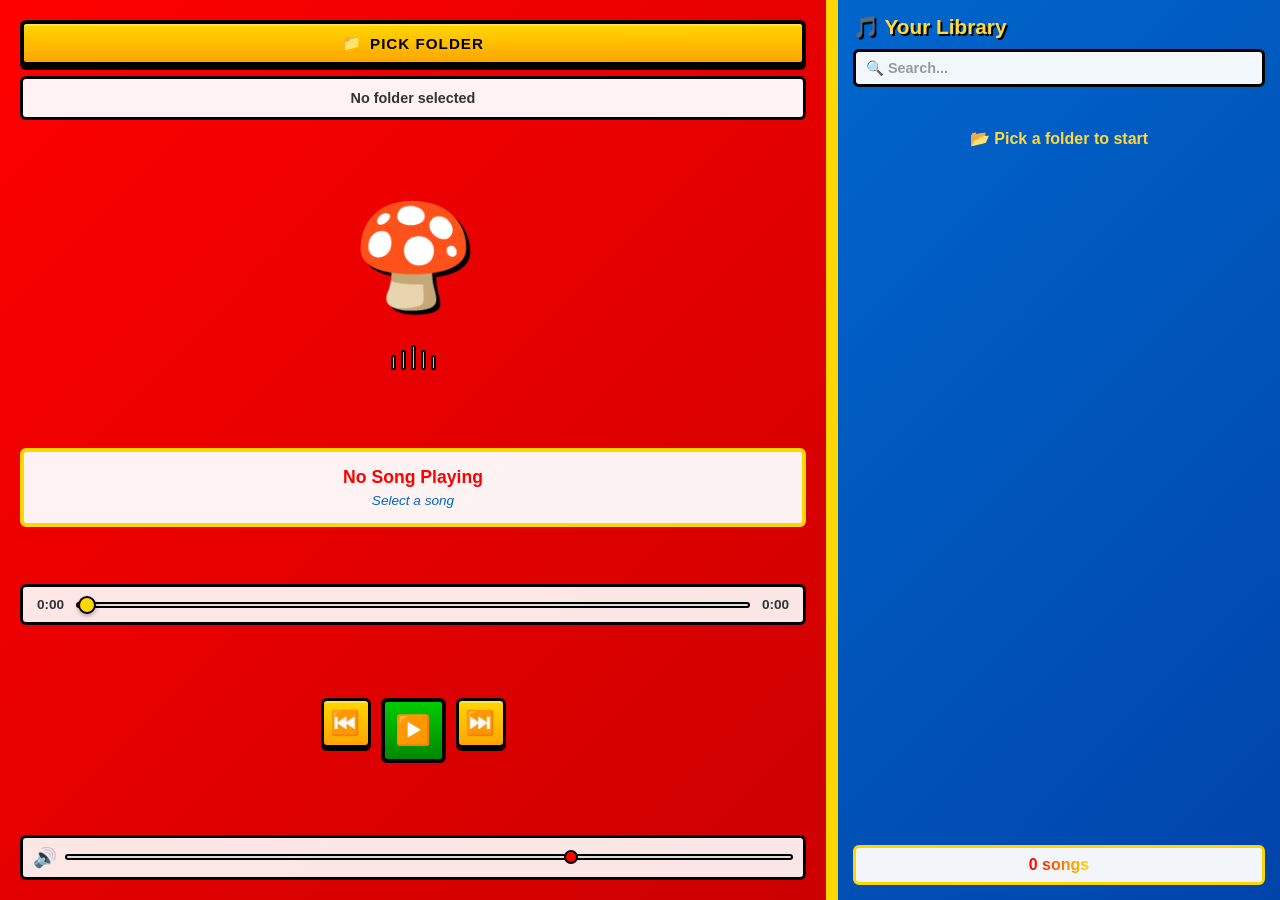
==== Front-end/mario-music-player.html @ b7a20978 "feat: implement Web Worker for background folder scanning to prevent browser hanging" ====
<!DOCTYPE html>
<html lang="en">
<head>
    <meta charset="UTF-8">
    <meta name="viewport" content="width=device-width, initial-scale=1.0">
    <title>Music Player</title>
    <link rel="stylesheet" href="mario-music-player.css">
</head>
<body class="mario-theme">
    <div class="mario-app-container">
        <!-- Left Panel - Player Controls -->
        <div class="mario-left-panel">
            <!-- Folder Picker -->
            <div class="folder-section">
                <button id="folderPickerBtn" class="mario-btn mario-btn-primary">
                    <span>📁</span> Pick Folder
                </button>
                <div id="folderStatus" class="folder-status">
                    <span id="folderName">No folder selected</span>
                </div>
                <div id="loadingIndicator" class="loading-indicator" style="display: none;">
                    <div class="spinner">⏳</div>
                    <span id="loadingText">Scanning...</span>
                </div>
            </div>

            <!-- Album Art / Visualization -->
            <div class="album-display">
                <div class="mario-char">🍄</div>
                <div id="visualization" class="viz-bars">
                    <div class="bar"></div>
                    <div class="bar"></div>
                    <div class="bar"></div>
                    <div class="bar"></div>
                    <div class="bar"></div>
                </div>
            </div>

            <!-- Song Info -->
            <div class="song-info-box">
                <div id="currentTitle" class="song-title">No Song Playing</div>
                <div id="currentArtist" class="song-artist">Select a song</div>
            </div>

            <!-- Progress Bar -->
            <div class="progress-section">
                <span id="currentTime" class="time">0:00</span>
                <input type="range" id="seekBar" class="seek-bar" min="0" max="100" value="0">
                <span id="duration" class="time">0:00</span>
            </div>

            <!-- Control Buttons -->
            <div class="controls">
                <button id="prevBtn" class="mario-btn mario-btn-control">⏮️</button>
                <button id="playBtn" class="mario-btn mario-btn-play">▶️</button>
                <button id="nextBtn" class="mario-btn mario-btn-control">⏭️</button>
            </div>

            <!-- Volume Control -->
            <div class="volume-section">
                <span class="vol-icon">🔊</span>
                <input type="range" id="volumeSlider" class="volume-bar" min="0" max="100" value="70">
            </div>
        </div>

        <!-- Right Panel - Playlist -->
        <div class="mario-right-panel">
            <div class="library-header">
                <h2>🎵 Your Library</h2>
                <input type="text" id="searchBox" class="search-box" placeholder="🔍 Search...">
            </div>
            <div id="playlistItems" class="playlist">
                <div class="empty-state">📂 Pick a folder to start</div>
            </div>
            <div class="playlist-footer">
                <span id="songCount">0 songs</span>
            </div>
        </div>
    </div>

    <!-- Audio Element -->
    <audio id="audioPlayer"></audio>

    <script src="mario-music-player.js"></script>
</body>
</html>
---- Front-end/mario-music-player.css ----
/* Mario Music Player - CSS Styling */

* {
    margin: 0;
    padding: 0;
    box-sizing: border-box;
}

html, body {
    height: 100%;
    width: 100%;
}

body.mario-theme {
    background: linear-gradient(135deg, #FF6B35 0%, #FFA500 50%, #FFD93D 100%);
    font-family: 'Arial Black', Arial, sans-serif;
    color: #333;
    overflow: hidden;
}

/* Main App Container - Full Screen */
.mario-app-container {
    display: flex;
    height: 100vh;
    width: 100vw;
    gap: 0;
    padding: 0;
}

/* Left Panel - Player Controls */
.mario-left-panel {
    flex: 1;
    background: linear-gradient(135deg, #FF0000 0%, #CC0000 100%);
    border-right: 6px solid #FFD700;
    padding: 20px;
    display: flex;
    flex-direction: column;
    justify-content: space-between;
    overflow-y: auto;
}

/* Folder Picker Section */
.folder-section {
    display: flex;
    flex-direction: column;
    gap: 10px;
}

.mario-btn {
    padding: 10px 15px;
    font-size: 0.95em;
    font-weight: bold;
    border: 4px solid #000;
    border-radius: 6px;
    cursor: pointer;
    transition: all 0.2s;
    text-transform: uppercase;
    letter-spacing: 1px;
    display: flex;
    align-items: center;
    justify-content: center;
    gap: 8px;
}

.mario-btn-primary {
    background: linear-gradient(to bottom, #FFD700 0%, #FFA500 100%);
    color: #000;
    box-shadow: 0 4px 0px #000, inset 0 2px 0px rgba(255, 255, 255, 0.3);
    width: 100%;
}

.mario-btn-primary:hover {
    transform: translateY(-2px);
    box-shadow: 0 6px 0px #000, inset 0 2px 0px rgba(255, 255, 255, 0.3);
}

.mario-btn-primary:active {
    transform: translateY(2px);
    box-shadow: 0 2px 0px #000, inset 0 2px 0px rgba(255, 255, 255, 0.3);
}

.folder-status {
    flex: 1;
    min-width: 200px;
    background: rgba(255, 255, 255, 0.9);
    padding: 10px 15px;
    border: 3px solid #000;
    border-radius: 6px;
    font-weight: bold;
    color: #333;
}

.folder-status {
    background: rgba(255, 255, 255, 0.95);
    padding: 10px 12px;
    border: 3px solid #000;
    border-radius: 6px;
    font-weight: bold;
    color: #333;
    text-align: center;
}

#folderName {
    font-size: 0.9em;
}

/* Loading Indicator */
.loading-indicator {
    background: rgba(255, 215, 0, 0.9);
    padding: 8px 12px;
    border: 3px solid #000;
    border-radius: 6px;
    display: flex;
    align-items: center;
    gap: 8px;
    font-weight: bold;
    color: #333;
    animation: pulse 1s infinite;
}

.spinner {
    font-size: 1.2em;
    animation: spin 1s linear infinite;
}

@keyframes pulse {
    0%, 100% { opacity: 1; }
    50% { opacity: 0.7; }
}

@keyframes spin {
    0% { transform: rotate(0deg); }
    100% { transform: rotate(360deg); }
}

#loadingText {
    font-size: 0.9em;
}

/* Album Art / Visualization */
.album-display {
    display: flex;
    flex-direction: column;
    align-items: center;
    justify-content: center;
    gap: 15px;
    margin: 20px 0;
    min-height: 150px;
}

.mario-char {
    font-size: 100px;
    animation: marioJump 0.6s ease-in-out infinite;
    filter: drop-shadow(4px 4px 0px #000);
}

@keyframes marioJump {
    0%, 100% { transform: translateY(0px); }
    50% { transform: translateY(-15px); }
}

.viz-bars {
    display: flex;
    gap: 5px;
    align-items: flex-end;
    height: 40px;
}

.bar {
    width: 5px;
    background: linear-gradient(to top, #FFD700, #FFA500);
    border: 2px solid #000;
    border-radius: 2px;
    animation: audioBar 0.6s ease-in-out infinite;
}

.bar:nth-child(1) { animation-delay: 0s; height: 15px; }
.bar:nth-child(2) { animation-delay: 0.1s; height: 20px; }
.bar:nth-child(3) { animation-delay: 0.2s; height: 25px; }
.bar:nth-child(4) { animation-delay: 0.1s; height: 20px; }
.bar:nth-child(5) { animation-delay: 0s; height: 15px; }

@keyframes audioBar {
    0%, 100% { height: 10px; }
    50% { height: 35px; }
}

/* Song Info Box */
.song-info-box {
    background: rgba(255, 255, 255, 0.95);
    border: 4px solid #FFD700;
    border-radius: 6px;
    padding: 15px;
    text-align: center;
}

.song-title {
    font-size: 1.1em;
    font-weight: bold;
    color: #FF0000;
    word-break: break-word;
}

.song-artist {
    font-size: 0.85em;
    color: #0066cc;
    font-style: italic;
    margin-top: 5px;
}

/* Progress Section */
.progress-section {
    display: flex;
    align-items: center;
    gap: 8px;
    background: rgba(255, 255, 255, 0.9);
    padding: 10px;
    border-radius: 6px;
    border: 3px solid #000;
}

.time {
    font-weight: bold;
    min-width: 35px;
    text-align: center;
    color: #333;
    font-size: 0.85em;
}

.seek-bar {
    flex: 1;
    height: 6px;
    cursor: pointer;
    border-radius: 3px;
    background: #ddd;
    border: 2px solid #000;
    -webkit-appearance: none;
    appearance: none;
    outline: none;
}

.seek-bar::-webkit-slider-thumb {
    -webkit-appearance: none;
    appearance: none;
    width: 18px;
    height: 18px;
    background: #FFD700;
    cursor: pointer;
    border-radius: 50%;
    border: 2px solid #000;
    box-shadow: 0 2px 4px rgba(0, 0, 0, 0.3);
}

.seek-bar::-moz-range-thumb {
    width: 18px;
    height: 18px;
    background: #FFD700;
    cursor: pointer;
    border-radius: 50%;
    border: 2px solid #000;
    box-shadow: 0 2px 4px rgba(0, 0, 0, 0.3);
}

/* Control Buttons */
.controls {
    display: flex;
    justify-content: center;
    gap: 10px;
    margin: 15px 0;
}

.mario-btn-control {
    background: linear-gradient(to bottom, #FFD700 0%, #FFA500 100%);
    border: 3px solid #000;
    border-radius: 6px;
    width: 50px;
    height: 50px;
    font-size: 1.5em;
    cursor: pointer;
    transition: all 0.2s;
    box-shadow: 0 3px 0px #000, inset 0 2px 0px rgba(255, 255, 255, 0.3);
}

.mario-btn-control:hover {
    transform: translateY(-2px);
    box-shadow: 0 5px 0px #000, inset 0 2px 0px rgba(255, 255, 255, 0.3);
}

.mario-btn-control:active {
    transform: translateY(2px);
    box-shadow: 0 1px 0px #000, inset 0 2px 0px rgba(255, 255, 255, 0.3);
}

.mario-btn-play {
    width: 65px;
    height: 65px;
    font-size: 1.8em;
    background: linear-gradient(to bottom, #00CC00 0%, #008800 100%);
}

/* Volume Control */
.volume-section {
    display: flex;
    align-items: center;
    gap: 8px;
    background: rgba(255, 255, 255, 0.9);
    padding: 8px 10px;
    border-radius: 6px;
    border: 3px solid #000;
}

.vol-icon {
    font-size: 1.2em;
}

.volume-bar {
    flex: 1;
    height: 6px;
    cursor: pointer;
    border-radius: 3px;
    background: #ddd;
    border: 2px solid #000;
    -webkit-appearance: none;
    appearance: none;
    outline: none;
}

.volume-bar::-webkit-slider-thumb {
    -webkit-appearance: none;
    appearance: none;
    width: 14px;
    height: 14px;
    background: #FF0000;
    cursor: pointer;
    border-radius: 50%;
    border: 2px solid #000;
}

.volume-bar::-moz-range-thumb {
    width: 14px;
    height: 14px;
    background: #FF0000;
    cursor: pointer;
    border-radius: 50%;
    border: 2px solid #000;
}

/* Right Panel - Playlist */
.mario-right-panel {
    width: 35%;
    min-width: 300px;
    background: linear-gradient(135deg, #0066cc 0%, #0044aa 100%);
    border-left: 6px solid #FFD700;
    padding: 15px;
    display: flex;
    flex-direction: column;
}

.library-header h2 {
    color: #FFD93D;
    font-size: 1.3em;
    margin-bottom: 10px;
    text-shadow: 2px 2px 0px #000;
}

.search-box {
    width: 100%;
    padding: 8px 10px;
    border: 3px solid #000;
    border-radius: 6px;
    font-size: 0.9em;
    font-weight: bold;
    margin-bottom: 12px;
    background: rgba(255, 255, 255, 0.95);
}

.search-box::placeholder {
    color: #999;
}

.search-box:focus {
    outline: none;
    box-shadow: 0 0 8px #FFD700;
}

/* Playlist Container */
.playlist {
    flex: 1;
    overflow-y: auto;
    display: flex;
    flex-direction: column;
    gap: 6px;
    margin-bottom: 10px;
}

.empty-state {
    text-align: center;
    color: #FFD93D;
    padding: 30px 15px;
    font-size: 1em;
    font-weight: bold;
}

.playlist-item {
    background: linear-gradient(to right, rgba(255, 215, 0, 0.9), rgba(255, 165, 0, 0.9));
    border: 3px solid #000;
    border-radius: 6px;
    padding: 10px;
    cursor: pointer;
    transition: all 0.2s;
    color: #000;
    font-weight: bold;
    overflow: hidden;
}

.playlist-item:hover {
    transform: translateX(4px);
    box-shadow: 0 4px 8px rgba(0, 0, 0, 0.3);
}

.playlist-item.active {
    background: linear-gradient(to right, #FF0000, #CC0000);
    color: #FFD93D;
    box-shadow: 0 0 12px #FFD700;
    border-color: #FFD700;
}

.playlist-item-title {
    font-size: 0.9em;
    margin-bottom: 3px;
    word-break: break-word;
}

.playlist-item-artist {
    font-size: 0.75em;
    opacity: 0.8;
    font-style: italic;
}

/* Playlist Footer */
.playlist-footer {
    background: rgba(255, 255, 255, 0.95);
    border: 3px solid #FFD700;
    border-radius: 6px;
    padding: 8px;
    text-align: center;
    font-weight: bold;
    color: #333;
}

#songCount {
    display: inline-block;
    background: linear-gradient(to right, #FF0000, #FFD700);
    -webkit-background-clip: text;
    -webkit-text-fill-color: transparent;
    background-clip: text;
}

/* Scrollbar Styling */
.playlist::-webkit-scrollbar {
    width: 8px;
}

.playlist::-webkit-scrollbar-track {
    background: rgba(0, 0, 0, 0.2);
    border-radius: 4px;
}

.playlist::-webkit-scrollbar-thumb {
    background: #FFD700;
    border-radius: 4px;
    border: 2px solid #000;
}

.playlist::-webkit-scrollbar-thumb:hover {
    background: #FFA500;
}

.mario-left-panel::-webkit-scrollbar {
    width: 6px;
}

.mario-left-panel::-webkit-scrollbar-track {
    background: rgba(0, 0, 0, 0.1);
}

.mario-left-panel::-webkit-scrollbar-thumb {
    background: #FFD700;
    border-radius: 3px;
}
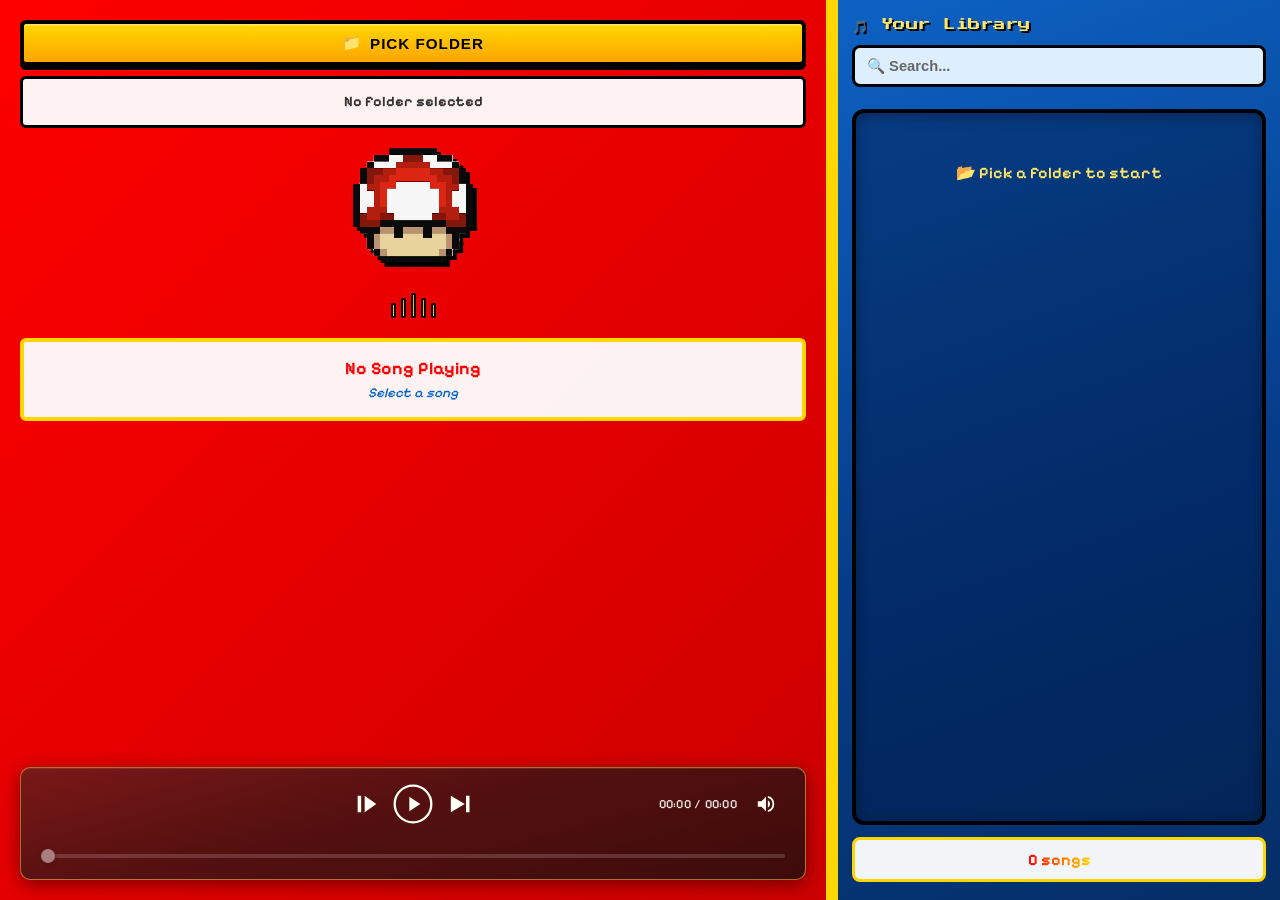
==== commit 7b580136: "Significant amout done Co-authored-by: Cursor <cursoragent@cursor.com>" ====
--- a/Front-end/mario-music-player.html
+++ b/Front-end/mario-music-player.html
@@ -4,6 +4,9 @@
     <meta charset="UTF-8">
     <meta name="viewport" content="width=device-width, initial-scale=1.0">
     <title>Music Player</title>
+    <style>
+        @import url('https://fonts.googleapis.com/css2?family=Pixelify+Sans:wght@400..700&family=Press+Start+2P&display=swap');
+    </style>
     <link rel="stylesheet" href="mario-music-player.css">
 </head>
 <body class="mario-theme">
@@ -26,7 +29,13 @@
 
             <!-- Album Art / Visualization -->
             <div class="album-display">
-                <div class="mario-char">🍄</div>
+                <img
+                    class="mario-char-img"
+                    src="Assets/images/Mushroom%20(1).png"
+                    width="120"
+                    height="120"
+                    alt="Super Mushroom"
+                >
                 <div id="visualization" class="viz-bars">
                     <div class="bar"></div>
                     <div class="bar"></div>
@@ -42,24 +51,45 @@
                 <div id="currentArtist" class="song-artist">Select a song</div>
             </div>
 
-            <!-- Progress Bar -->
-            <div class="progress-section">
-                <span id="currentTime" class="time">0:00</span>
-                <input type="range" id="seekBar" class="seek-bar" min="0" max="100" value="0">
-                <span id="duration" class="time">0:00</span>
-            </div>
-
-            <!-- Control Buttons -->
-            <div class="controls">
-                <button id="prevBtn" class="mario-btn mario-btn-control">⏮️</button>
-                <button id="playBtn" class="mario-btn mario-btn-play">▶️</button>
-                <button id="nextBtn" class="mario-btn mario-btn-control">⏭️</button>
-            </div>
-
-            <!-- Volume Control -->
-            <div class="volume-section">
-                <span class="vol-icon">🔊</span>
-                <input type="range" id="volumeSlider" class="volume-bar" min="0" max="100" value="70">
+            <!-- Dark media dock: top = transport + time + volume; bottom = full-width seek -->
+            <div class="player-control-dock" aria-label="Playback controls">
+                <div class="player-control-top">
+                    <div class="player-control-top-spacer" aria-hidden="true"></div>
+                    <div class="player-transport">
+                        <button type="button" id="prevBtn" class="transport-btn" aria-label="Previous track">
+                            <svg class="transport-icon" viewBox="0 0 24 24" aria-hidden="true"><path fill="currentColor" d="M4 5h3v14H4V5zm6 0v14l10-7-10-7z"/></svg>
+                        </button>
+                        <button type="button" id="playBtn" class="transport-btn transport-btn-play" aria-label="Play or pause">
+                            <svg class="transport-icon-play" id="playIconSvg" viewBox="0 0 24 24" aria-hidden="true">
+                                <circle cx="12" cy="12" r="10" fill="none" stroke="currentColor" stroke-width="1.25"/>
+                                <path fill="currentColor" d="M10 8l6 4-6 4V8z"/>
+                            </svg>
+                            <svg class="transport-icon-pause is-hidden" id="pauseIconSvg" viewBox="0 0 24 24" aria-hidden="true">
+                                <circle cx="12" cy="12" r="10" fill="none" stroke="currentColor" stroke-width="1.25"/>
+                                <path fill="currentColor" d="M9 8h2v8H9V8zm4 0h2v8h-2V8z"/>
+                            </svg>
+                        </button>
+                        <button type="button" id="nextBtn" class="transport-btn" aria-label="Next track">
+                            <svg class="transport-icon" viewBox="0 0 24 24" aria-hidden="true"><path fill="currentColor" d="M5 5l12 7-12 7V5zm13 0h3v14h-3V5z"/></svg>
+                        </button>
+                    </div>
+                    <div class="player-control-right">
+                        <span id="timeRangeDisplay" class="player-time-range">00:00 / 00:00</span>
+                        <div class="volume-inline">
+                            <button type="button" class="vol-icon-btn" id="volumeBtn" aria-label="Volume">
+                                <svg class="vol-svg" viewBox="0 0 24 24" fill="currentColor" aria-hidden="true">
+                                    <path d="M3 9v6h4l5 5V4L7 9H3zm13.5 3a4.5 4.5 0 00-2.5-4.03v8.05a4.5 4.5 0 002.5-4.02zM14 3.23v2.06a7 7 0 010 13.42v2.06A9 9 0 0014 3.23z"/>
+                                </svg>
+                            </button>
+                            <div class="volume-slider-wrap">
+                                <input type="range" id="volumeSlider" class="volume-bar" min="0" max="100" value="70" aria-label="Volume level">
+                            </div>
+                        </div>
+                    </div>
+                </div>
+                <div class="player-seek-row" id="playerSeekRow">
+                    <input type="range" id="seekBar" class="seek-bar seek-bar-main" min="0" max="100" value="0" step="0.05" aria-label="Seek position">
+                </div>
             </div>
         </div>
 
@@ -78,7 +108,6 @@
         </div>
     </div>
 
-    <!-- Audio Element -->
     <audio id="audioPlayer"></audio>
 
     <script src="mario-music-player.js"></script>
--- a/Front-end/mario-music-player.css
+++ b/Front-end/mario-music-player.css
@@ -13,9 +13,27 @@
 
 body.mario-theme {
     background: linear-gradient(135deg, #FF6B35 0%, #FFA500 50%, #FFD93D 100%);
-    font-family: 'Arial Black', Arial, sans-serif;
+    font-family: 'Pixelify Sans', system-ui, sans-serif;
+    font-weight: 400;
     color: #333;
     overflow: hidden;
+}
+
+body.mario-theme h2 {
+    font-family: 'Press Start 2P', 'Pixelify Sans', system-ui, sans-serif;
+    font-weight: 400;
+    letter-spacing: 0.04em;
+}
+
+/* Playbar / dock — deep Mario red (matches left panel), gold edge */
+:root {
+    --dock-bg: linear-gradient(165deg, #7a1818 0%, #551010 42%, #3d0b0b 100%);
+    --dock-border: rgba(255, 214, 90, 0.5);
+    --dock-text: #fffef5;
+    --vol-accent: #9b59b6;
+    --vol-track-empty: rgba(255, 255, 255, 0.35);
+    --seek-fill: #ffd700;
+    --seek-empty: rgba(255, 255, 255, 0.35);
 }
 
 /* Main App Container - Full Screen */
@@ -35,8 +53,9 @@
     padding: 20px;
     display: flex;
     flex-direction: column;
-    justify-content: space-between;
+    justify-content: flex-start;
     overflow-y: auto;
+    min-height: 0;
 }
 
 /* Folder Picker Section */
@@ -82,17 +101,9 @@
 .folder-status {
     flex: 1;
     min-width: 200px;
-    background: rgba(255, 255, 255, 0.9);
-    padding: 10px 15px;
-    border: 3px solid #000;
-    border-radius: 6px;
-    font-weight: bold;
-    color: #333;
-}
-
-.folder-status {
+    min-height: 3.25rem;
     background: rgba(255, 255, 255, 0.95);
-    padding: 10px 12px;
+    padding: 12px 14px;
     border: 3px solid #000;
     border-radius: 6px;
     font-weight: bold;
@@ -145,11 +156,16 @@
     justify-content: center;
     gap: 15px;
     margin: 20px 0;
-    min-height: 150px;
-}
-
-.mario-char {
-    font-size: 100px;
+    min-height: 170px;
+}
+
+.mario-char-img {
+    width: 120px;
+    height: auto;
+    max-height: 140px;
+    object-fit: contain;
+    image-rendering: pixelated;
+    image-rendering: crisp-edges;
     animation: marioJump 0.6s ease-in-out infinite;
     filter: drop-shadow(4px 4px 0px #000);
 }
@@ -187,265 +203,485 @@
 
 /* Song Info Box */
 .song-info-box {
+    min-height: 5rem;
     background: rgba(255, 255, 255, 0.95);
     border: 4px solid #FFD700;
     border-radius: 6px;
-    padding: 15px;
+    padding: 16px 18px;
     text-align: center;
+    display: flex;
+    flex-direction: column;
+    justify-content: center;
 }
 
 .song-title {
     font-size: 1.1em;
-    font-weight: bold;
+    font-weight: 700;
     color: #FF0000;
     word-break: break-word;
 }
 
 .song-artist {
     font-size: 0.85em;
+    font-weight: 500;
     color: #0066cc;
     font-style: italic;
     margin-top: 5px;
 }
 
-/* Progress Section */
-.progress-section {
-    display: flex;
+/* ---- Playbar ---- */
+.is-hidden {
+    display: none !important;
+}
+
+.player-control-dock {
+    background: var(--dock-bg);
+    border: 1px solid var(--dock-border);
+    border-radius: 10px;
+    padding: 12px 14px 14px;
+    margin-top: auto;
+    flex-shrink: 0;
+    box-shadow:
+        0 4px 18px rgba(0, 0, 0, 0.45),
+        inset 0 1px 0 rgba(255, 220, 120, 0.12);
+}
+
+/* Three columns: center transport; right cluster can overlap transport when volume expands */
+.player-control-top {
+    display: grid;
+    grid-template-columns: minmax(0, 1fr) auto minmax(0, 1fr);
     align-items: center;
     gap: 8px;
-    background: rgba(255, 255, 255, 0.9);
-    padding: 10px;
+    min-height: 48px;
+    overflow: visible;
+}
+
+.player-control-top-spacer {
+    grid-column: 1;
+    min-width: 0;
+}
+
+.player-transport {
+    display: flex;
+    align-items: center;
+    justify-content: center;
+    gap: 8px;
+    justify-self: center;
+    grid-column: 2;
+    position: relative;
+    z-index: 1;
+}
+
+.transport-btn {
+    display: flex;
+    align-items: center;
+    justify-content: center;
+    padding: 0;
+    border: none;
+    background: transparent;
+    color: var(--dock-text);
+    cursor: pointer;
+    border-radius: 50%;
+    transition: opacity 0.15s, transform 0.15s;
+}
+
+.transport-btn:hover {
+    opacity: 0.88;
+    transform: scale(1.05);
+}
+
+.transport-btn:active {
+    transform: scale(0.97);
+}
+
+.transport-icon {
+    width: 28px;
+    height: 28px;
+}
+
+.transport-btn-play {
+    width: 48px;
+    height: 48px;
+}
+
+.transport-icon-play,
+.transport-icon-pause {
+    width: 44px;
+    height: 44px;
+}
+
+.player-control-right {
+    grid-column: 3;
+    justify-self: end;
+    display: flex;
+    align-items: center;
+    justify-content: flex-end;
+    gap: 12px;
+    min-width: 0;
+    overflow: visible;
+    position: relative;
+    z-index: 2;
+}
+
+.player-time-range {
+    font-family: 'Pixelify Sans', system-ui, sans-serif;
+    font-size: 0.78rem;
+    font-weight: 500;
+    font-variant-numeric: tabular-nums;
+    color: var(--dock-text);
+    white-space: nowrap;
+    letter-spacing: 0.02em;
+    opacity: 0.92;
+}
+
+.volume-inline {
+    display: flex;
+    align-items: center;
+    justify-content: flex-end;
+    gap: 8px;
+    flex-shrink: 0;
+    position: relative;
+    z-index: 3;
+}
+
+.vol-icon-btn {
+    flex-shrink: 0;
+    display: flex;
+    align-items: center;
+    justify-content: center;
+    padding: 6px;
+    background: transparent;
+    border: none;
     border-radius: 6px;
-    border: 3px solid #000;
-}
-
-.time {
-    font-weight: bold;
-    min-width: 35px;
-    text-align: center;
-    color: #333;
-    font-size: 0.85em;
-}
-
-.seek-bar {
-    flex: 1;
-    height: 6px;
-    cursor: pointer;
-    border-radius: 3px;
-    background: #ddd;
-    border: 2px solid #000;
+    color: var(--dock-text);
+    cursor: pointer;
+    transition: background 0.15s;
+}
+
+.vol-icon-btn:hover {
+    background: rgba(255, 255, 255, 0.08);
+}
+
+.vol-svg {
+    width: 22px;
+    height: 22px;
+    display: block;
+}
+
+.volume-slider-wrap {
+    display: flex;
+    align-items: center;
+    max-width: 0;
+    opacity: 0;
+    overflow: hidden;
+    pointer-events: none;
+    transition: max-width 0.25s ease, opacity 0.2s ease;
+}
+
+.volume-inline:hover .volume-slider-wrap,
+.volume-slider-wrap:focus-within {
+    max-width: 140px;
+    opacity: 1;
+    pointer-events: auto;
+}
+
+@media (min-width: 520px) {
+    .volume-inline:hover .volume-slider-wrap,
+    .volume-slider-wrap:focus-within {
+        max-width: 180px;
+    }
+}
+
+.volume-bar {
+    width: 100%;
+    min-width: 88px;
+    height: 4px;
+    cursor: pointer;
+    border-radius: 2px;
     -webkit-appearance: none;
     appearance: none;
     outline: none;
-}
-
-.seek-bar::-webkit-slider-thumb {
+    --vol-fill: 70%;
+}
+
+.volume-bar::-webkit-slider-runnable-track {
+    height: 4px;
+    border-radius: 2px;
+    background: linear-gradient(
+        to right,
+        var(--vol-accent) 0%,
+        var(--vol-accent) var(--vol-fill, 70%),
+        var(--vol-track-empty) var(--vol-fill, 70%)
+    );
+}
+
+.volume-bar::-moz-range-track {
+    height: 4px;
+    border-radius: 2px;
+    background: var(--vol-track-empty);
+}
+
+.volume-bar::-webkit-slider-thumb {
     -webkit-appearance: none;
     appearance: none;
-    width: 18px;
-    height: 18px;
-    background: #FFD700;
+    width: 12px;
+    height: 12px;
+    margin-top: -4px;
+    background: var(--vol-accent);
     cursor: pointer;
     border-radius: 50%;
-    border: 2px solid #000;
-    box-shadow: 0 2px 4px rgba(0, 0, 0, 0.3);
-}
-
-.seek-bar::-moz-range-thumb {
-    width: 18px;
-    height: 18px;
-    background: #FFD700;
+    border: none;
+    box-shadow: 0 0 0 2px rgba(255, 255, 255, 0.35);
+}
+
+.volume-bar::-moz-range-thumb {
+    width: 12px;
+    height: 12px;
+    background: var(--vol-accent);
     cursor: pointer;
     border-radius: 50%;
-    border: 2px solid #000;
-    box-shadow: 0 2px 4px rgba(0, 0, 0, 0.3);
-}
-
-/* Control Buttons */
-.controls {
-    display: flex;
-    justify-content: center;
-    gap: 10px;
-    margin: 15px 0;
-}
-
-.mario-btn-control {
-    background: linear-gradient(to bottom, #FFD700 0%, #FFA500 100%);
-    border: 3px solid #000;
-    border-radius: 6px;
-    width: 50px;
-    height: 50px;
-    font-size: 1.5em;
-    cursor: pointer;
-    transition: all 0.2s;
-    box-shadow: 0 3px 0px #000, inset 0 2px 0px rgba(255, 255, 255, 0.3);
-}
-
-.mario-btn-control:hover {
-    transform: translateY(-2px);
-    box-shadow: 0 5px 0px #000, inset 0 2px 0px rgba(255, 255, 255, 0.3);
-}
-
-.mario-btn-control:active {
-    transform: translateY(2px);
-    box-shadow: 0 1px 0px #000, inset 0 2px 0px rgba(255, 255, 255, 0.3);
-}
-
-.mario-btn-play {
-    width: 65px;
-    height: 65px;
-    font-size: 1.8em;
-    background: linear-gradient(to bottom, #00CC00 0%, #008800 100%);
-}
-
-/* Volume Control */
-.volume-section {
-    display: flex;
-    align-items: center;
-    gap: 8px;
-    background: rgba(255, 255, 255, 0.9);
-    padding: 8px 10px;
-    border-radius: 6px;
-    border: 3px solid #000;
-}
-
-.vol-icon {
-    font-size: 1.2em;
-}
-
-.volume-bar {
-    flex: 1;
+    border: none;
+}
+
+/* Bottom seek row */
+.player-seek-row {
+    margin-top: 12px;
+    padding: 4px 6px 2px;
+    cursor: pointer;
+}
+
+.seek-bar-main {
+    --seek-pct: 0%;
+    width: 100%;
     height: 6px;
     cursor: pointer;
-    border-radius: 3px;
-    background: #ddd;
-    border: 2px solid #000;
     -webkit-appearance: none;
     appearance: none;
     outline: none;
-}
-
-.volume-bar::-webkit-slider-thumb {
+    background: transparent;
+}
+
+.seek-bar-main::-webkit-slider-runnable-track {
+    height: 4px;
+    border-radius: 2px;
+    background: linear-gradient(
+        to right,
+        var(--seek-fill) 0%,
+        var(--seek-fill) var(--seek-pct, 0%),
+        var(--seek-empty) var(--seek-pct, 0%)
+    );
+}
+
+.seek-bar-main::-webkit-slider-thumb {
     -webkit-appearance: none;
     appearance: none;
     width: 14px;
     height: 14px;
-    background: #FF0000;
-    cursor: pointer;
+    margin-top: -5px;
+    background: #ffffff;
+    cursor: grab;
     border-radius: 50%;
-    border: 2px solid #000;
-}
-
-.volume-bar::-moz-range-thumb {
+    border: none;
+    box-shadow: 0 1px 4px rgba(0, 0, 0, 0.45);
+}
+
+.seek-bar-main:active::-webkit-slider-thumb {
+    cursor: grabbing;
+}
+
+.seek-bar-main::-moz-range-track {
+    height: 4px;
+    border-radius: 2px;
+    background: var(--seek-empty);
+}
+
+.seek-bar-main::-moz-range-progress {
+    height: 4px;
+    border-radius: 2px;
+    background: var(--seek-fill);
+}
+
+.seek-bar-main::-moz-range-thumb {
     width: 14px;
     height: 14px;
-    background: #FF0000;
-    cursor: pointer;
+    background: #ffffff;
+    cursor: grab;
     border-radius: 50%;
-    border: 2px solid #000;
-}
-
-/* Right Panel - Playlist */
+    border: none;
+}
+
+.player-seek-row.is-seeking .seek-bar-main::-webkit-slider-thumb {
+    transform: scale(1.08);
+    box-shadow: 0 0 0 3px rgba(255, 215, 0, 0.45);
+}
+
+.player-seek-row--disabled {
+    opacity: 0.45;
+    pointer-events: none;
+}
+
+/* Right Panel — Library / playlist (scroll column, no overlapping rows) */
 .mario-right-panel {
     width: 35%;
-    min-width: 300px;
-    background: linear-gradient(135deg, #0066cc 0%, #0044aa 100%);
-    border-left: 6px solid #FFD700;
-    padding: 15px;
+    min-width: 280px;
+    min-height: 0;
+    background: linear-gradient(160deg, #0d62c4 0%, #063d8a 55%, #052e66 100%);
+    border-left: 6px solid #ffd700;
+    padding: 16px 14px 18px;
     display: flex;
     flex-direction: column;
+    gap: 0;
+}
+
+.library-header {
+    flex-shrink: 0;
+    margin-bottom: 10px;
 }
 
 .library-header h2 {
-    color: #FFD93D;
-    font-size: 1.3em;
-    margin-bottom: 10px;
-    text-shadow: 2px 2px 0px #000;
+    color: #ffe566;
+    font-size: clamp(0.62rem, 1.7vw, 0.78rem);
+    margin: 0 0 10px;
+    line-height: 1.5;
+    text-shadow: 2px 2px 0 #000;
 }
 
 .search-box {
     width: 100%;
-    padding: 8px 10px;
+    box-sizing: border-box;
+    padding: 10px 12px;
     border: 3px solid #000;
-    border-radius: 6px;
-    font-size: 0.9em;
-    font-weight: bold;
-    margin-bottom: 12px;
-    background: rgba(255, 255, 255, 0.95);
+    border-radius: 8px;
+    font-size: 0.92em;
+    font-weight: 600;
+    margin-bottom: 0;
+    background: rgba(230, 245, 255, 0.96);
 }
 
 .search-box::placeholder {
-    color: #999;
+    color: #666;
 }
 
 .search-box:focus {
     outline: none;
-    box-shadow: 0 0 8px #FFD700;
-}
-
-/* Playlist Container */
+    box-shadow: 0 0 0 2px #ffd700, 0 0 12px rgba(255, 215, 0, 0.45);
+}
+
+/* Scroll area: each row is flex-shrink:0 so height = content; gap separates rows */
 .playlist {
     flex: 1;
+    min-height: 0;
+    overflow-x: hidden;
     overflow-y: auto;
     display: flex;
     flex-direction: column;
+    align-items: stretch;
+    gap: 12px;
+    margin-top: 12px;
+    margin-bottom: 12px;
+    padding: 16px 14px;
+    background: rgba(0, 20, 60, 0.42);
+    border: 4px solid #000;
+    border-radius: 12px;
+    box-shadow: inset 0 3px 14px rgba(0, 0, 0, 0.35);
+}
+
+.empty-state {
+    flex-shrink: 0;
+    text-align: center;
+    color: #ffe566;
+    padding: 32px 16px;
+    font-size: 1em;
+    font-weight: 600;
+    line-height: 1.45;
+}
+
+.playlist-item {
+    flex: 0 0 auto;
+    flex-shrink: 0;
+    width: 100%;
+    box-sizing: border-box;
+    display: flex;
+    flex-direction: column;
+    justify-content: center;
     gap: 6px;
-    margin-bottom: 10px;
-}
-
-.empty-state {
+    min-height: min-content;
+    padding: 12px 16px;
+    margin: 0;
+    background: linear-gradient(95deg, rgba(255, 220, 100, 0.95) 0%, rgba(255, 170, 60, 0.92) 100%);
+    border: 2px solid #000;
+    border-radius: 8px;
+    cursor: pointer;
+    color: #111;
+    font-weight: 600;
+    transition: box-shadow 0.18s ease, border-color 0.18s ease, filter 0.18s ease;
+    position: relative;
+    z-index: 1;
+}
+
+.playlist-item:hover {
+    z-index: 2;
+    filter: brightness(1.03);
+    box-shadow: 4px 4px 0 #000;
+}
+
+.playlist-item.active {
+    background: linear-gradient(95deg, #e01818 0%, #9a0e0e 100%);
+    color: #fff6a8;
+    border-color: #ffd700;
+    box-shadow:
+        0 0 0 2px #000,
+        0 0 14px rgba(255, 215, 0, 0.65);
+}
+
+.playlist-item-title {
+    margin: 0;
+    padding: 0;
+    font-size: 0.92em;
+    font-weight: 700;
+    line-height: 1.45;
+    word-break: break-word;
+    overflow-wrap: anywhere;
+    hyphens: auto;
+}
+
+.playlist-item.active .playlist-item-title {
+    color: #fffef0;
+    text-shadow: 1px 1px 0 #000;
+}
+
+.playlist-item-artist {
+    margin: 0;
+    padding: 0;
+    font-size: 0.78em;
+    font-weight: 500;
+    font-style: italic;
+    line-height: 1.4;
+    opacity: 0.88;
+    word-break: break-word;
+    overflow-wrap: break-word;
+    color: inherit;
+}
+
+.playlist-item.active .playlist-item-artist {
+    opacity: 0.95;
+    color: #f5e6a8;
+}
+
+/* Footer */
+.playlist-footer {
+    flex-shrink: 0;
+    min-height: 2.75rem;
+    display: flex;
+    align-items: center;
+    justify-content: center;
+    background: rgba(255, 255, 255, 0.95);
+    border: 3px solid #ffd700;
+    border-radius: 8px;
+    padding: 10px 12px;
     text-align: center;
-    color: #FFD93D;
-    padding: 30px 15px;
-    font-size: 1em;
-    font-weight: bold;
-}
-
-.playlist-item {
-    background: linear-gradient(to right, rgba(255, 215, 0, 0.9), rgba(255, 165, 0, 0.9));
-    border: 3px solid #000;
-    border-radius: 6px;
-    padding: 10px;
-    cursor: pointer;
-    transition: all 0.2s;
-    color: #000;
-    font-weight: bold;
-    overflow: hidden;
-}
-
-.playlist-item:hover {
-    transform: translateX(4px);
-    box-shadow: 0 4px 8px rgba(0, 0, 0, 0.3);
-}
-
-.playlist-item.active {
-    background: linear-gradient(to right, #FF0000, #CC0000);
-    color: #FFD93D;
-    box-shadow: 0 0 12px #FFD700;
-    border-color: #FFD700;
-}
-
-.playlist-item-title {
-    font-size: 0.9em;
-    margin-bottom: 3px;
-    word-break: break-word;
-}
-
-.playlist-item-artist {
-    font-size: 0.75em;
-    opacity: 0.8;
-    font-style: italic;
-}
-
-/* Playlist Footer */
-.playlist-footer {
-    background: rgba(255, 255, 255, 0.95);
-    border: 3px solid #FFD700;
-    border-radius: 6px;
-    padding: 8px;
-    text-align: center;
-    font-weight: bold;
-    color: #333;
+    font-weight: 700;
+    color: #222;
 }
 
 #songCount {
@@ -456,7 +692,7 @@
     background-clip: text;
 }
 
-/* Scrollbar Styling */
+/* Scrollbars */
 .playlist::-webkit-scrollbar {
     width: 8px;
 }
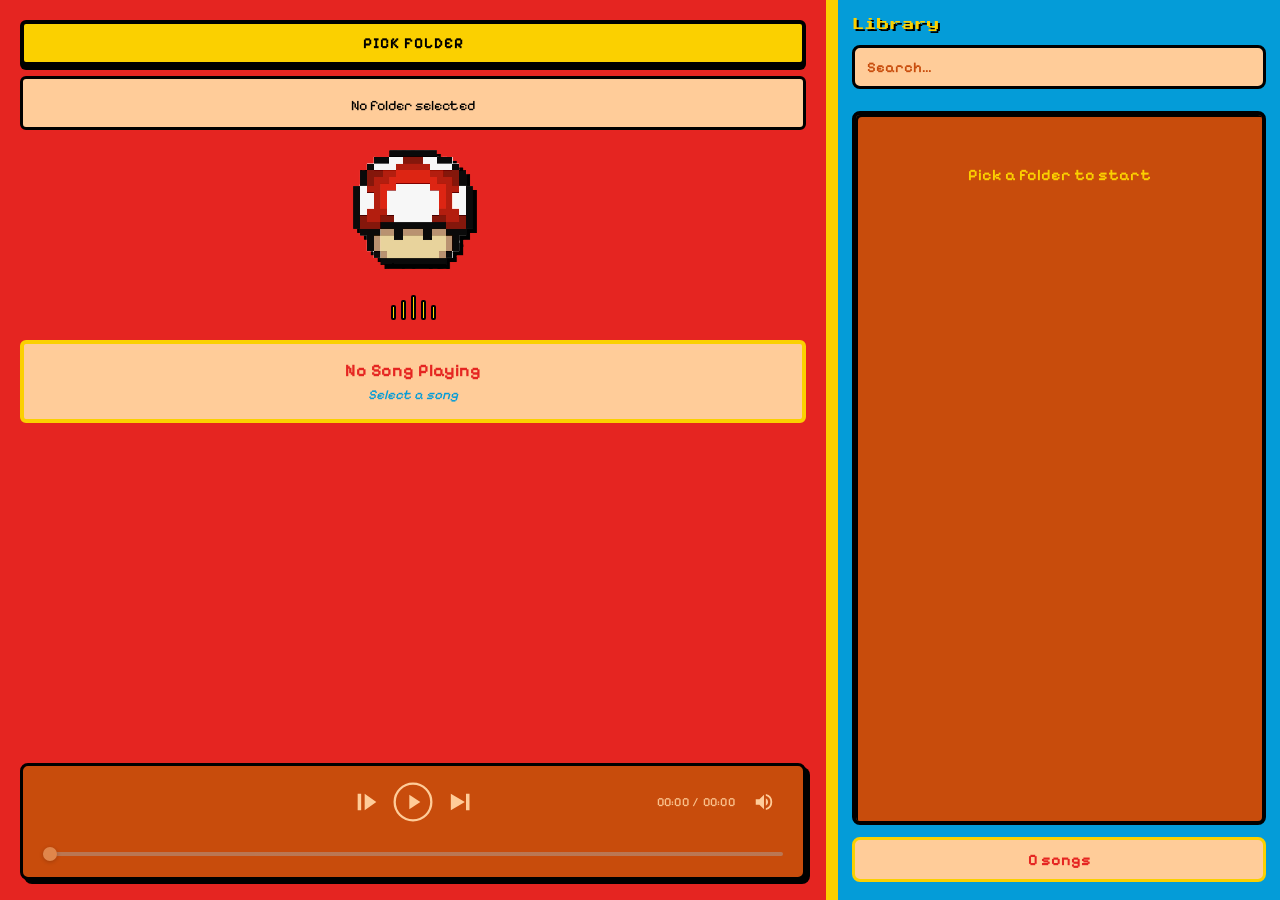
==== commit 95d7b393: "deployment ready Co-authored-by: Cursor <cursoragent@cursor.com>" ====
--- a/Front-end/mario-music-player.html
+++ b/Front-end/mario-music-player.html
@@ -5,8 +5,9 @@
     <meta name="viewport" content="width=device-width, initial-scale=1.0">
     <title>Music Player</title>
     <style>
-        @import url('https://fonts.googleapis.com/css2?family=Pixelify+Sans:wght@400..700&family=Press+Start+2P&display=swap');
+        @import url('https://fonts.googleapis.com/css2?family=DotGothic16&family=Pixelify+Sans:wght@400..700&family=Press+Start+2P&display=swap');
     </style>
+    <link rel="stylesheet" href="mario-theme.css">
     <link rel="stylesheet" href="mario-music-player.css">
 </head>
 <body class="mario-theme">
@@ -16,13 +17,13 @@
             <!-- Folder Picker -->
             <div class="folder-section">
                 <button id="folderPickerBtn" class="mario-btn mario-btn-primary">
-                    <span>📁</span> Pick Folder
+                    Pick folder
                 </button>
                 <div id="folderStatus" class="folder-status">
                     <span id="folderName">No folder selected</span>
                 </div>
                 <div id="loadingIndicator" class="loading-indicator" style="display: none;">
-                    <div class="spinner">⏳</div>
+                    <div class="spinner" aria-hidden="true"></div>
                     <span id="loadingText">Scanning...</span>
                 </div>
             </div>
@@ -96,11 +97,11 @@
         <!-- Right Panel - Playlist -->
         <div class="mario-right-panel">
             <div class="library-header">
-                <h2>🎵 Your Library</h2>
-                <input type="text" id="searchBox" class="search-box" placeholder="🔍 Search...">
+                <h2>Library</h2>
+                <input type="text" id="searchBox" class="search-box" placeholder="Search…">
             </div>
             <div id="playlistItems" class="playlist">
-                <div class="empty-state">📂 Pick a folder to start</div>
+                <div class="empty-state">Pick a folder to start</div>
             </div>
             <div class="playlist-footer">
                 <span id="songCount">0 songs</span>
--- a/Front-end/mario-theme.css
+++ b/Front-end/mario-theme.css
@@ -0,0 +1,35 @@
+/**
+ * Super Mario OS palette — flat colors only (no gradients).
+ */
+:root {
+    --mario-red: #E52521;
+    --overall-blue: #049CD8;
+    --coin-gold: #FBD000;
+    --pipe-green: #43B047;
+    --brick-brown: #C84C0C;
+    --mushroom-cream: #FFCC99;
+    --nes-grey: #AAAAAA;
+    --koopa-orange: #F83800;
+    --mario-black: #000000;
+    --mario-white: #ffffff;
+    --font-heading: "Press Start 2P", cursive, monospace;
+    --font-subheading: "DotGothic16", "Pixelify Sans", system-ui, sans-serif;
+    --font-body: "Pixelify Sans", system-ui, sans-serif;
+}
+
+/* Default body copy; components set heading/subheading explicitly */
+body {
+    font-family: var(--font-body);
+}
+
+h1, h2, h3,
+.mario-type-heading {
+    font-family: var(--font-heading);
+    font-weight: 400;
+    letter-spacing: 0.02em;
+}
+
+.mario-type-subheading {
+    font-family: var(--font-subheading);
+    font-weight: 400;
+}
--- a/Front-end/mario-music-player.css
+++ b/Front-end/mario-music-player.css
@@ -4,6 +4,7 @@
     margin: 0;
     padding: 0;
     box-sizing: border-box;
+    font-family: var(--font-body, 'Pixelify Sans', system-ui, sans-serif);
 }
 
 html, body {
@@ -12,28 +13,28 @@
 }
 
 body.mario-theme {
-    background: linear-gradient(135deg, #FF6B35 0%, #FFA500 50%, #FFD93D 100%);
-    font-family: 'Pixelify Sans', system-ui, sans-serif;
+    background: var(--overall-blue, #049CD8);
+    font-family: var(--font-body, 'Pixelify Sans', system-ui, sans-serif);
     font-weight: 400;
-    color: #333;
+    color: var(--mario-black, #000);
     overflow: hidden;
 }
 
 body.mario-theme h2 {
-    font-family: 'Press Start 2P', 'Pixelify Sans', system-ui, sans-serif;
+    font-family: var(--font-heading, 'Press Start 2P', monospace);
     font-weight: 400;
     letter-spacing: 0.04em;
 }
 
-/* Playbar / dock — deep Mario red (matches left panel), gold edge */
+/* Playbar / dock — flat palette only */
 :root {
-    --dock-bg: linear-gradient(165deg, #7a1818 0%, #551010 42%, #3d0b0b 100%);
-    --dock-border: rgba(255, 214, 90, 0.5);
-    --dock-text: #fffef5;
-    --vol-accent: #9b59b6;
-    --vol-track-empty: rgba(255, 255, 255, 0.35);
-    --seek-fill: #ffd700;
-    --seek-empty: rgba(255, 255, 255, 0.35);
+    --dock-bg: var(--brick-brown, #C84C0C);
+    --dock-border: var(--mario-black, #000);
+    --dock-text: var(--mushroom-cream, #FFCC99);
+    --vol-accent: var(--coin-gold, #FBD000);
+    --vol-track-empty: var(--nes-grey, #AAAAAA);
+    --seek-fill: var(--coin-gold, #FBD000);
+    --seek-empty: var(--nes-grey, #AAAAAA);
 }
 
 /* Main App Container - Full Screen */
@@ -48,8 +49,8 @@
 /* Left Panel - Player Controls */
 .mario-left-panel {
     flex: 1;
-    background: linear-gradient(135deg, #FF0000 0%, #CC0000 100%);
-    border-right: 6px solid #FFD700;
+    background: var(--mario-red, #E52521);
+    border-right: 6px solid var(--coin-gold, #FBD000);
     padding: 20px;
     display: flex;
     flex-direction: column;
@@ -68,8 +69,9 @@
 .mario-btn {
     padding: 10px 15px;
     font-size: 0.95em;
+    font-family: var(--font-body, sans-serif);
     font-weight: bold;
-    border: 4px solid #000;
+    border: 4px solid var(--mario-black, #000);
     border-radius: 6px;
     cursor: pointer;
     transition: all 0.2s;
@@ -82,32 +84,33 @@
 }
 
 .mario-btn-primary {
-    background: linear-gradient(to bottom, #FFD700 0%, #FFA500 100%);
-    color: #000;
-    box-shadow: 0 4px 0px #000, inset 0 2px 0px rgba(255, 255, 255, 0.3);
+    background: var(--coin-gold, #FBD000);
+    color: var(--mario-black, #000);
+    box-shadow: 0 4px 0 var(--mario-black, #000);
     width: 100%;
 }
 
 .mario-btn-primary:hover {
     transform: translateY(-2px);
-    box-shadow: 0 6px 0px #000, inset 0 2px 0px rgba(255, 255, 255, 0.3);
+    box-shadow: 0 6px 0 var(--mario-black, #000);
 }
 
 .mario-btn-primary:active {
     transform: translateY(2px);
-    box-shadow: 0 2px 0px #000, inset 0 2px 0px rgba(255, 255, 255, 0.3);
+    box-shadow: 0 2px 0 var(--mario-black, #000);
 }
 
 .folder-status {
     flex: 1;
     min-width: 200px;
     min-height: 3.25rem;
-    background: rgba(255, 255, 255, 0.95);
+    background: var(--mushroom-cream, #FFCC99);
     padding: 12px 14px;
-    border: 3px solid #000;
+    border: 3px solid var(--mario-black, #000);
     border-radius: 6px;
-    font-weight: bold;
-    color: #333;
+    font-family: var(--font-subheading, 'DotGothic16', sans-serif);
+    font-weight: 400;
+    color: var(--mario-black, #000);
     text-align: center;
 }
 
@@ -117,21 +120,25 @@
 
 /* Loading Indicator */
 .loading-indicator {
-    background: rgba(255, 215, 0, 0.9);
+    background: var(--coin-gold, #FBD000);
     padding: 8px 12px;
-    border: 3px solid #000;
+    border: 3px solid var(--mario-black, #000);
     border-radius: 6px;
     display: flex;
     align-items: center;
     gap: 8px;
-    font-weight: bold;
-    color: #333;
+    font-family: var(--font-body, sans-serif);
+    font-weight: 700;
+    color: var(--mario-black, #000);
     animation: pulse 1s infinite;
 }
 
 .spinner {
-    font-size: 1.2em;
-    animation: spin 1s linear infinite;
+    width: 14px;
+    height: 14px;
+    border: 3px solid var(--mario-black, #000);
+    border-top-color: var(--overall-blue, #049CD8);
+    animation: spin 0.8s linear infinite;
 }
 
 @keyframes pulse {
@@ -184,8 +191,8 @@
 
 .bar {
     width: 5px;
-    background: linear-gradient(to top, #FFD700, #FFA500);
-    border: 2px solid #000;
+    background: var(--coin-gold, #FBD000);
+    border: 2px solid var(--mario-black, #000);
     border-radius: 2px;
     animation: audioBar 0.6s ease-in-out infinite;
 }
@@ -204,8 +211,8 @@
 /* Song Info Box */
 .song-info-box {
     min-height: 5rem;
-    background: rgba(255, 255, 255, 0.95);
-    border: 4px solid #FFD700;
+    background: var(--mushroom-cream, #FFCC99);
+    border: 4px solid var(--coin-gold, #FBD000);
     border-radius: 6px;
     padding: 16px 18px;
     text-align: center;
@@ -217,14 +224,14 @@
 .song-title {
     font-size: 1.1em;
     font-weight: 700;
-    color: #FF0000;
+    color: var(--mario-red, #E52521);
     word-break: break-word;
 }
 
 .song-artist {
     font-size: 0.85em;
     font-weight: 500;
-    color: #0066cc;
+    color: var(--overall-blue, #049CD8);
     font-style: italic;
     margin-top: 5px;
 }
@@ -236,14 +243,12 @@
 
 .player-control-dock {
     background: var(--dock-bg);
-    border: 1px solid var(--dock-border);
-    border-radius: 10px;
+    border: 3px solid var(--dock-border);
+    border-radius: 8px;
     padding: 12px 14px 14px;
     margin-top: auto;
     flex-shrink: 0;
-    box-shadow:
-        0 4px 18px rgba(0, 0, 0, 0.45),
-        inset 0 1px 0 rgba(255, 220, 120, 0.12);
+    box-shadow: 4px 4px 0 var(--mario-black, #000);
 }
 
 /* Three columns: center transport; right cluster can overlap transport when volume expands */
@@ -324,7 +329,7 @@
 }
 
 .player-time-range {
-    font-family: 'Pixelify Sans', system-ui, sans-serif;
+    font-family: var(--font-body, 'Pixelify Sans', system-ui, sans-serif);
     font-size: 0.78rem;
     font-weight: 500;
     font-variant-numeric: tabular-nums;
@@ -466,9 +471,9 @@
     border-radius: 2px;
     background: linear-gradient(
         to right,
-        var(--seek-fill) 0%,
-        var(--seek-fill) var(--seek-pct, 0%),
-        var(--seek-empty) var(--seek-pct, 0%)
+        var(--seek-fill, #FBD000) 0%,
+        var(--seek-fill, #FBD000) var(--seek-pct, 0%),
+        var(--seek-empty, #AAAAAA) var(--seek-pct, 0%)
     );
 }
 
@@ -478,7 +483,8 @@
     width: 14px;
     height: 14px;
     margin-top: -5px;
-    background: #ffffff;
+    background: var(--mushroom-cream, #FFCC99);
+    border: 2px solid var(--mario-black, #000);
     cursor: grab;
     border-radius: 50%;
     border: none;
@@ -504,7 +510,8 @@
 .seek-bar-main::-moz-range-thumb {
     width: 14px;
     height: 14px;
-    background: #ffffff;
+    background: var(--mushroom-cream, #FFCC99);
+    border: 2px solid var(--mario-black, #000);
     cursor: grab;
     border-radius: 50%;
     border: none;
@@ -512,7 +519,7 @@
 
 .player-seek-row.is-seeking .seek-bar-main::-webkit-slider-thumb {
     transform: scale(1.08);
-    box-shadow: 0 0 0 3px rgba(255, 215, 0, 0.45);
+    box-shadow: 0 0 0 2px var(--coin-gold, #FBD000);
 }
 
 .player-seek-row--disabled {
@@ -525,8 +532,8 @@
     width: 35%;
     min-width: 280px;
     min-height: 0;
-    background: linear-gradient(160deg, #0d62c4 0%, #063d8a 55%, #052e66 100%);
-    border-left: 6px solid #ffd700;
+    background: var(--overall-blue, #049CD8);
+    border-left: 6px solid var(--coin-gold, #FBD000);
     padding: 16px 14px 18px;
     display: flex;
     flex-direction: column;
@@ -539,32 +546,33 @@
 }
 
 .library-header h2 {
-    color: #ffe566;
+    color: var(--coin-gold, #FBD000);
     font-size: clamp(0.62rem, 1.7vw, 0.78rem);
     margin: 0 0 10px;
     line-height: 1.5;
-    text-shadow: 2px 2px 0 #000;
+    text-shadow: 2px 2px 0 var(--mario-black, #000);
 }
 
 .search-box {
     width: 100%;
     box-sizing: border-box;
     padding: 10px 12px;
-    border: 3px solid #000;
+    border: 3px solid var(--mario-black, #000);
     border-radius: 8px;
     font-size: 0.92em;
+    font-family: var(--font-body, sans-serif);
     font-weight: 600;
     margin-bottom: 0;
-    background: rgba(230, 245, 255, 0.96);
+    background: var(--mushroom-cream, #FFCC99);
 }
 
 .search-box::placeholder {
-    color: #666;
+    color: var(--brick-brown, #C84C0C);
 }
 
 .search-box:focus {
     outline: none;
-    box-shadow: 0 0 0 2px #ffd700, 0 0 12px rgba(255, 215, 0, 0.45);
+    box-shadow: 0 0 0 2px var(--mario-black, #000);
 }
 
 /* Scroll area: each row is flex-shrink:0 so height = content; gap separates rows */
@@ -580,16 +588,16 @@
     margin-top: 12px;
     margin-bottom: 12px;
     padding: 16px 14px;
-    background: rgba(0, 20, 60, 0.42);
-    border: 4px solid #000;
-    border-radius: 12px;
-    box-shadow: inset 0 3px 14px rgba(0, 0, 0, 0.35);
+    background: var(--brick-brown, #C84C0C);
+    border: 4px solid var(--mario-black, #000);
+    border-radius: 8px;
+    box-shadow: inset 2px 2px 0 var(--mario-black, #000);
 }
 
 .empty-state {
     flex-shrink: 0;
     text-align: center;
-    color: #ffe566;
+    color: var(--coin-gold, #FBD000);
     padding: 32px 16px;
     font-size: 1em;
     font-weight: 600;
@@ -608,11 +616,11 @@
     min-height: min-content;
     padding: 12px 16px;
     margin: 0;
-    background: linear-gradient(95deg, rgba(255, 220, 100, 0.95) 0%, rgba(255, 170, 60, 0.92) 100%);
-    border: 2px solid #000;
+    background: var(--mushroom-cream, #FFCC99);
+    border: 3px solid var(--mario-black, #000);
     border-radius: 8px;
     cursor: pointer;
-    color: #111;
+    color: var(--mario-black, #000);
     font-weight: 600;
     transition: box-shadow 0.18s ease, border-color 0.18s ease, filter 0.18s ease;
     position: relative;
@@ -621,17 +629,14 @@
 
 .playlist-item:hover {
     z-index: 2;
-    filter: brightness(1.03);
-    box-shadow: 4px 4px 0 #000;
+    box-shadow: 4px 4px 0 var(--mario-black, #000);
 }
 
 .playlist-item.active {
-    background: linear-gradient(95deg, #e01818 0%, #9a0e0e 100%);
-    color: #fff6a8;
-    border-color: #ffd700;
-    box-shadow:
-        0 0 0 2px #000,
-        0 0 14px rgba(255, 215, 0, 0.65);
+    background: var(--mario-red, #E52521);
+    color: var(--coin-gold, #FBD000);
+    border-color: var(--coin-gold, #FBD000);
+    box-shadow: 0 0 0 2px var(--mario-black, #000);
 }
 
 .playlist-item-title {
@@ -646,8 +651,8 @@
 }
 
 .playlist-item.active .playlist-item-title {
-    color: #fffef0;
-    text-shadow: 1px 1px 0 #000;
+    color: var(--coin-gold, #FBD000);
+    text-shadow: 1px 1px 0 var(--mario-black, #000);
 }
 
 .playlist-item-artist {
@@ -665,7 +670,7 @@
 
 .playlist-item.active .playlist-item-artist {
     opacity: 0.95;
-    color: #f5e6a8;
+    color: var(--mushroom-cream, #FFCC99);
 }
 
 /* Footer */
@@ -675,21 +680,20 @@
     display: flex;
     align-items: center;
     justify-content: center;
-    background: rgba(255, 255, 255, 0.95);
-    border: 3px solid #ffd700;
+    background: var(--mushroom-cream, #FFCC99);
+    border: 3px solid var(--coin-gold, #FBD000);
     border-radius: 8px;
     padding: 10px 12px;
     text-align: center;
+    font-family: var(--font-body, sans-serif);
     font-weight: 700;
-    color: #222;
+    color: var(--mario-black, #000);
 }
 
 #songCount {
     display: inline-block;
-    background: linear-gradient(to right, #FF0000, #FFD700);
-    -webkit-background-clip: text;
-    -webkit-text-fill-color: transparent;
-    background-clip: text;
+    color: var(--mario-red, #E52521);
+    font-weight: 800;
 }
 
 /* Scrollbars */
@@ -703,13 +707,13 @@
 }
 
 .playlist::-webkit-scrollbar-thumb {
-    background: #FFD700;
+    background: var(--coin-gold, #FBD000);
     border-radius: 4px;
-    border: 2px solid #000;
+    border: 2px solid var(--mario-black, #000);
 }
 
 .playlist::-webkit-scrollbar-thumb:hover {
-    background: #FFA500;
+    background: var(--koopa-orange, #F83800);
 }
 
 .mario-left-panel::-webkit-scrollbar {
@@ -717,10 +721,10 @@
 }
 
 .mario-left-panel::-webkit-scrollbar-track {
-    background: rgba(0, 0, 0, 0.1);
+    background: var(--mario-red, #E52521);
 }
 
 .mario-left-panel::-webkit-scrollbar-thumb {
-    background: #FFD700;
+    background: var(--coin-gold, #FBD000);
     border-radius: 3px;
 }
